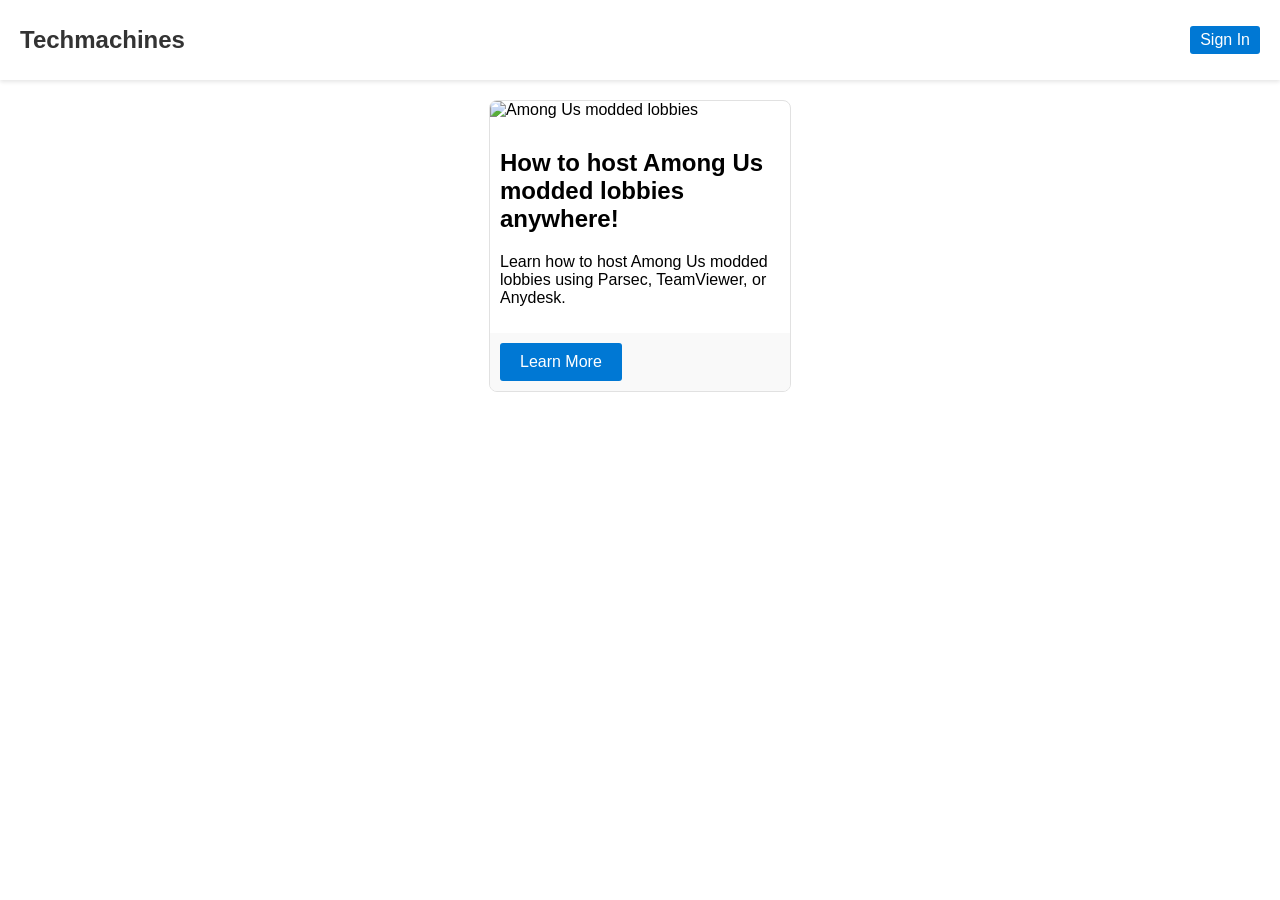
==== index.html @ 264131da "Changed files" ====
<!DOCTYPE html>
<html lang="en">
<head>
    <meta charset="UTF-8">
    <meta name="viewport" content="width=device-width, initial-scale=1.0">
    <title>Techmachines</title>
    <link rel="stylesheet" href="homepage.css">
</head>
<body>
    <header class="header">
        <h1 class="title">Techmachines</h1>
        <div class="user-section">
            <span id="username"></span>
            <button id="sign-in-button" onclick="location.href='Login/index.html'">Sign In</button>
            <a id="settings-link" href="Settings/settings.html" style="display: none;">Settings</a>
        </div>
    </header>

    <div class="content">
        <div class="col" style="cursor: pointer;">
            <div class="card material-card h-100" onclick="location.href='HowToHostAmongUsModdedLobbies/index.html'">
                <picture>
                    <source srcset="https://cdn-dynmedia-1.microsoft.com/is/image/microsoftcorp/gldn-CP-Windows11-GlobalLaunch?wid=380&hei=213&fit=crop" media="(min-width: 1400px)">
                    <source srcset="https://cdn-dynmedia-1.microsoft.com/is/image/microsoftcorp/gldn-CP-Windows11-GlobalLaunch?wid=297&hei=167&fit=crop" media="(min-width: 1084px)">
                    <source srcset="https://cdn-dynmedia-1.microsoft.com/is/image/microsoftcorp/gldn-CP-Windows11-GlobalLaunch?wid=517&hei=293&fit=crop" media="(min-width: 860px)">
                    <source srcset="https://cdn-dynmedia-1.microsoft.com/is/image/microsoftcorp/gldn-CP-Windows11-GlobalLaunch?wid=406&hei=230&fit=crop" media="(min-width: 540px)">
                    <img src="https://cdn-dynmedia-1.microsoft.com/is/image/microsoftcorp/gldn-CP-Windows11-GlobalLaunch?wid=406&hei=230&fit=crop" loading="lazy" class="card-img" alt="Among Us modded lobbies">
                </picture>
                
                <div class="card-body px-4 pt-4">
                    <h2 class="h3">How to host Among Us modded lobbies anywhere!</h2>
                    <p>Learn how to host Among Us modded lobbies using Parsec, TeamViewer, or Anydesk.</p>
                </div>
                <div class="card-footer pt-3 px-4 pb-4">
                    <div class="link-group">
                        <a class="btn btn-primary" aria-label="Host Among Us modded lobbies" target="_self" href="HowToHostAmongUsModdedLobbies/index.html">
                            Learn More
                        </a>
                    </div>
                </div>
            </div>
        </div>
    </div>

    <script src="homepage.js"></script>
</body>
</html>
---- homepage.css ----
body {
    font-family: 'Segoe UI', Tahoma, Geneva, Verdana, sans-serif;
    margin: 0;
    padding: 0;
}

.header {
    background-color: #ffffff;
    display: flex;
    justify-content: space-between;
    align-items: center;
    padding: 10px 20px;
    box-shadow: 0 2px 4px rgba(0, 0, 0, 0.1);
}

.title {
    font-size: 24px;
    color: #333333;
}

.user-section {
    display: flex;
    align-items: center;
}

#username {
    margin-right: 10px;
    font-size: 16px;
    color: #333333;
}

#sign-in-button {
    padding: 5px 10px;
    font-size: 16px;
    cursor: pointer;
    background-color: #0078d4;
    color: #ffffff;
    border: none;
    border-radius: 3px;
}

#settings-link {
    padding: 5px 10px;
    font-size: 16px;
    cursor: pointer;
    background-color: #0078d4;
    color: #ffffff;
    text-decoration: none;
    border-radius: 3px;
}

.content {
    padding: 20px;
}

.card {
    border: 1px solid #e1e1e1;
    border-radius: 8px;
    overflow: hidden;
    transition: box-shadow 0.3s;
    width: 300px; /* Adjust card width */
    margin: 0 auto; /* Center the card */
}

.card:hover {
    box-shadow: 0 4px 8px rgba(0, 0, 0, 0.1);
}

.card img {
    width: 100%;
    height: auto;
}

.card-body {
    padding: 10px; /* Adjust card body padding */
}

.card-footer {
    padding: 10px; /* Adjust card footer padding */
    background-color: #f9f9f9;
}

.btn {
    display: inline-block;
    padding: 10px 20px;
    font-size: 16px;
    color: #ffffff;
    background-color: #0078d4;
    text-align: center;
    border-radius: 3px;
    text-decoration: none;
    cursor: pointer;
}

.btn:hover {
    background-color: #005a9e;
}
/* Default (light theme) styles */
:root {
    --background-color: #ffffff;
    --text-color: #000000;
    --button-background: #0078d4;
    --button-text-color: #ffffff;
    --button-hover-background: #005a9e;
}

/* Dark theme styles */
[data-theme="dark"] {
    --background-color: #1e1e1e;
    --text-color: #dcdcdc;
    --button-background: #1e1e1e;
    --button-text-color: #0078d4;
    --button-hover-background: #0078d4;
}

/* Apply the styles */
body {
    background-color: var(--background-color);
    color: var(--text-color);
    font-family: 'Segoe UI', Tahoma, Geneva, Verdana, sans-serif;
}

button {
    background-color: var(--button-background);
    color: var(--button-text-color);
}

button:hover {
    background-color: var(--button-hover-background);
}

a {
    color: var(--button-background);
}

a:hover {
    text-decoration: underline;
}
:root {
    --background-color: #ffffff;
    --text-color: #000000;
}

/* Dark Theme */
[data-theme="dark"] {
    --background-color: #333333;
    --text-color: #ffffff;
}
/* Dark mode styles */
body.dark-mode {
    background-color: #121212;
    color: #e0e0e0;
}

header.dark-mode, footer.dark-mode, .title-bar.dark-mode, .sidebar.dark-mode, .content.dark-mode {
    background-color: #1f1f1f;
    color: #e0e0e0;
}

/* Common styles */
.header, .content, .sidebar, .title-bar, footer {
    transition: background-color 0.3s, color 0.3s;
}

/* Button styles */
button {
    background-color: #0078d7;
    color: white;
    border: none;
    padding: 10px 20px;
    cursor: pointer;
    border-radius: 5px;
}

button:hover {
    background-color: #005a9e;
}

/* Dark mode button styles */
button.dark-mode {
    background-color: #333333;
    color: white;
}

button.dark-mode:hover {
    background-color: #555555;
}
/* Specific styles for h1, h2, and the username element in dark mode */
body.dark-mode h1,
body.dark-mode h2,
body.dark-mode #username {
    color: #ffffff;
}
/* Card styling for dark mode */
body.dark-mode .card {
    background-color: #1e1e1e;
    color: #ffffff;
}

body.dark-mode .card h2,
body.dark-mode .card p {
    color: #ffffff;
}

body.dark-mode .card-footer {
    background-color: #1e1e1e;
}

/* Specific styling for links and buttons in cards */
body.dark-mode .card a {
    color: #1e90ff; /* Light blue for contrast */
}

body.dark-mode .card a:hover {
    color: #63a4ff; /* Slightly lighter blue for hover effect */
}

body.dark-mode .card .btn {
    background-color: #333333;
    color: #ffffff;
}

body.dark-mode .card .btn:hover {
    background-color: #555555;
}
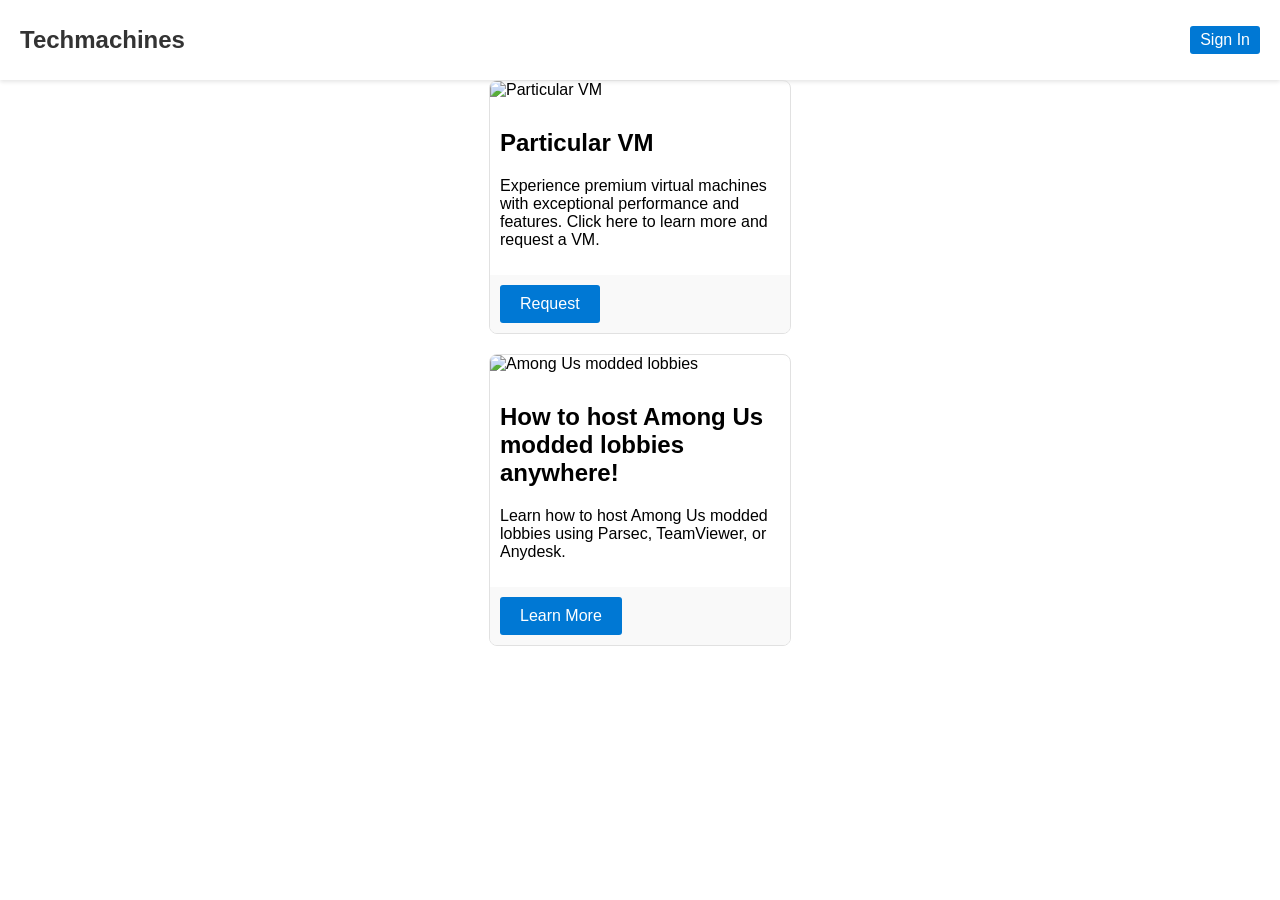
==== commit c1fd2d13: "Updated Test Environment" ====
--- a/index.html
+++ b/index.html
@@ -1,47 +1,66 @@
-<!DOCTYPE html>
-<html lang="en">
-<head>
-    <meta charset="UTF-8">
-    <meta name="viewport" content="width=device-width, initial-scale=1.0">
-    <title>Techmachines</title>
-    <link rel="stylesheet" href="homepage.css">
-</head>
-<body>
-    <header class="header">
-        <h1 class="title">Techmachines</h1>
-        <div class="user-section">
-            <span id="username"></span>
-            <button id="sign-in-button" onclick="location.href='Login/index.html'">Sign In</button>
-            <a id="settings-link" href="Settings/settings.html" style="display: none;">Settings</a>
-        </div>
-    </header>
-
-    <div class="content">
-        <div class="col" style="cursor: pointer;">
-            <div class="card material-card h-100" onclick="location.href='HowToHostAmongUsModdedLobbies/index.html'">
-                <picture>
-                    <source srcset="https://cdn-dynmedia-1.microsoft.com/is/image/microsoftcorp/gldn-CP-Windows11-GlobalLaunch?wid=380&hei=213&fit=crop" media="(min-width: 1400px)">
-                    <source srcset="https://cdn-dynmedia-1.microsoft.com/is/image/microsoftcorp/gldn-CP-Windows11-GlobalLaunch?wid=297&hei=167&fit=crop" media="(min-width: 1084px)">
-                    <source srcset="https://cdn-dynmedia-1.microsoft.com/is/image/microsoftcorp/gldn-CP-Windows11-GlobalLaunch?wid=517&hei=293&fit=crop" media="(min-width: 860px)">
-                    <source srcset="https://cdn-dynmedia-1.microsoft.com/is/image/microsoftcorp/gldn-CP-Windows11-GlobalLaunch?wid=406&hei=230&fit=crop" media="(min-width: 540px)">
-                    <img src="https://cdn-dynmedia-1.microsoft.com/is/image/microsoftcorp/gldn-CP-Windows11-GlobalLaunch?wid=406&hei=230&fit=crop" loading="lazy" class="card-img" alt="Among Us modded lobbies">
-                </picture>
-                
-                <div class="card-body px-4 pt-4">
-                    <h2 class="h3">How to host Among Us modded lobbies anywhere!</h2>
-                    <p>Learn how to host Among Us modded lobbies using Parsec, TeamViewer, or Anydesk.</p>
-                </div>
-                <div class="card-footer pt-3 px-4 pb-4">
-                    <div class="link-group">
-                        <a class="btn btn-primary" aria-label="Host Among Us modded lobbies" target="_self" href="HowToHostAmongUsModdedLobbies/index.html">
-                            Learn More
-                        </a>
-                    </div>
-                </div>
-            </div>
-        </div>
-    </div>
-
-    <script src="homepage.js"></script>
-</body>
-</html>
+<!DOCTYPE html>
+<html lang="en">
+<head>
+    <meta charset="UTF-8">
+    <meta name="viewport" content="width=device-width, initial-scale=1.0">
+    <title>Techmachines</title>
+    <link rel="stylesheet" href="homepage.css">
+</head>
+<body>
+    <header class="header">
+        <h1 class="title">Techmachines</h1>
+        <div class="user-section">
+            <span id="username"></span>
+            <button id="sign-in-button" onclick="location.href='Login/index.html'">Sign In</button>
+            <a id="settings-link" href="Settings/settings.html" style="display: none;">Settings</a>
+        </div>
+    </header>
+<!-- VM Card -->
+                <div class="card vm-card" onclick="location.href='VM/VM.html'">
+                    <picture>
+                        <source srcset="https://cdn-dynmedia-1.microsoft.com/is/image/microsoftcorp/gldn-CP-Windows11-GlobalLaunch?wid=380&amp;hei=213&amp;fit=crop" media="(min-width: 1400px)">
+                        <source srcset="https://cdn-dynmedia-1.microsoft.com/is/image/microsoftcorp/gldn-CP-Windows11-GlobalLaunch?wid=380&amp;hei=213&amp;fit=crop" media="(min-width: 1084px)">
+                        <source srcset="https://cdn-dynmedia-1.microsoft.com/is/image/microsoftcorp/gldn-CP-Windows11-GlobalLaunch?wid=380&amp;hei=213&amp;fit=crop" media="(min-width: 860px)">
+                        <source srcset="https://cdn-dynmedia-1.microsoft.com/is/image/microsoftcorp/gldn-CP-Windows11-GlobalLaunch?wid=380&amp;hei=213&amp;fit=crop" media="(min-width: 540px)">
+                        <img src="https://cdn-dynmedia-1.microsoft.com/is/image/microsoftcorp/gldn-CP-Windows11-GlobalLaunch?wid=380&amp;hei=213&amp;fit=crop" loading="lazy" class="card-img" alt="Particular VM">
+                    </picture>
+                    <div class="card-body">
+                        <h2 class="h3">Particular VM</h2>
+                        <p>Experience premium virtual machines with exceptional performance and features. Click here to learn more and request a VM.</p>
+                    </div>
+                    <div class="card-footer">
+                        <a class="btn btn-gold" aria-label="Request Particular VM" href="VM/VM.html">
+                            Request
+                        </a>
+                    </div>
+                </div>
+
+    <div class="content">
+        <div class="col" style="cursor: pointer;">
+            <div class="card material-card h-100" onclick="location.href='HowToHostAmongUsModdedLobbies/index.html'">
+                <picture>
+                    <source srcset="https://cdn-dynmedia-1.microsoft.com/is/image/microsoftcorp/gldn-CP-Windows11-GlobalLaunch?wid=380&hei=213&fit=crop" media="(min-width: 1400px)">
+                    <source srcset="https://cdn-dynmedia-1.microsoft.com/is/image/microsoftcorp/gldn-CP-Windows11-GlobalLaunch?wid=297&hei=167&fit=crop" media="(min-width: 1084px)">
+                    <source srcset="https://cdn-dynmedia-1.microsoft.com/is/image/microsoftcorp/gldn-CP-Windows11-GlobalLaunch?wid=517&hei=293&fit=crop" media="(min-width: 860px)">
+                    <source srcset="https://cdn-dynmedia-1.microsoft.com/is/image/microsoftcorp/gldn-CP-Windows11-GlobalLaunch?wid=406&hei=230&fit=crop" media="(min-width: 540px)">
+                    <img src="https://cdn-dynmedia-1.microsoft.com/is/image/microsoftcorp/gldn-CP-Windows11-GlobalLaunch?wid=406&hei=230&fit=crop" loading="lazy" class="card-img" alt="Among Us modded lobbies">
+                </picture>
+                
+                <div class="card-body px-4 pt-4">
+                    <h2 class="h3">How to host Among Us modded lobbies anywhere!</h2>
+                    <p>Learn how to host Among Us modded lobbies using Parsec, TeamViewer, or Anydesk.</p>
+                </div>
+                <div class="card-footer pt-3 px-4 pb-4">
+                    <div class="link-group">
+                        <a class="btn btn-primary" aria-label="Host Among Us modded lobbies" target="_self" href="HowToHostAmongUsModdedLobbies/index.html">
+                            Learn More
+                        </a>
+                    </div>
+                </div>
+            </div>
+        </div>
+    </div>
+
+    <script src="homepage.js"></script>
+</body>
+</html>
--- a/homepage.css
+++ b/homepage.css
@@ -1,225 +1,225 @@
-body {
-    font-family: 'Segoe UI', Tahoma, Geneva, Verdana, sans-serif;
-    margin: 0;
-    padding: 0;
-}
-
-.header {
-    background-color: #ffffff;
-    display: flex;
-    justify-content: space-between;
-    align-items: center;
-    padding: 10px 20px;
-    box-shadow: 0 2px 4px rgba(0, 0, 0, 0.1);
-}
-
-.title {
-    font-size: 24px;
-    color: #333333;
-}
-
-.user-section {
-    display: flex;
-    align-items: center;
-}
-
-#username {
-    margin-right: 10px;
-    font-size: 16px;
-    color: #333333;
-}
-
-#sign-in-button {
-    padding: 5px 10px;
-    font-size: 16px;
-    cursor: pointer;
-    background-color: #0078d4;
-    color: #ffffff;
-    border: none;
-    border-radius: 3px;
-}
-
-#settings-link {
-    padding: 5px 10px;
-    font-size: 16px;
-    cursor: pointer;
-    background-color: #0078d4;
-    color: #ffffff;
-    text-decoration: none;
-    border-radius: 3px;
-}
-
-.content {
-    padding: 20px;
-}
-
-.card {
-    border: 1px solid #e1e1e1;
-    border-radius: 8px;
-    overflow: hidden;
-    transition: box-shadow 0.3s;
-    width: 300px; /* Adjust card width */
-    margin: 0 auto; /* Center the card */
-}
-
-.card:hover {
-    box-shadow: 0 4px 8px rgba(0, 0, 0, 0.1);
-}
-
-.card img {
-    width: 100%;
-    height: auto;
-}
-
-.card-body {
-    padding: 10px; /* Adjust card body padding */
-}
-
-.card-footer {
-    padding: 10px; /* Adjust card footer padding */
-    background-color: #f9f9f9;
-}
-
-.btn {
-    display: inline-block;
-    padding: 10px 20px;
-    font-size: 16px;
-    color: #ffffff;
-    background-color: #0078d4;
-    text-align: center;
-    border-radius: 3px;
-    text-decoration: none;
-    cursor: pointer;
-}
-
-.btn:hover {
-    background-color: #005a9e;
-}
-/* Default (light theme) styles */
-:root {
-    --background-color: #ffffff;
-    --text-color: #000000;
-    --button-background: #0078d4;
-    --button-text-color: #ffffff;
-    --button-hover-background: #005a9e;
-}
-
-/* Dark theme styles */
-[data-theme="dark"] {
-    --background-color: #1e1e1e;
-    --text-color: #dcdcdc;
-    --button-background: #1e1e1e;
-    --button-text-color: #0078d4;
-    --button-hover-background: #0078d4;
-}
-
-/* Apply the styles */
-body {
-    background-color: var(--background-color);
-    color: var(--text-color);
-    font-family: 'Segoe UI', Tahoma, Geneva, Verdana, sans-serif;
-}
-
-button {
-    background-color: var(--button-background);
-    color: var(--button-text-color);
-}
-
-button:hover {
-    background-color: var(--button-hover-background);
-}
-
-a {
-    color: var(--button-background);
-}
-
-a:hover {
-    text-decoration: underline;
-}
-:root {
-    --background-color: #ffffff;
-    --text-color: #000000;
-}
-
-/* Dark Theme */
-[data-theme="dark"] {
-    --background-color: #333333;
-    --text-color: #ffffff;
-}
-/* Dark mode styles */
-body.dark-mode {
-    background-color: #121212;
-    color: #e0e0e0;
-}
-
-header.dark-mode, footer.dark-mode, .title-bar.dark-mode, .sidebar.dark-mode, .content.dark-mode {
-    background-color: #1f1f1f;
-    color: #e0e0e0;
-}
-
-/* Common styles */
-.header, .content, .sidebar, .title-bar, footer {
-    transition: background-color 0.3s, color 0.3s;
-}
-
-/* Button styles */
-button {
-    background-color: #0078d7;
-    color: white;
-    border: none;
-    padding: 10px 20px;
-    cursor: pointer;
-    border-radius: 5px;
-}
-
-button:hover {
-    background-color: #005a9e;
-}
-
-/* Dark mode button styles */
-button.dark-mode {
-    background-color: #333333;
-    color: white;
-}
-
-button.dark-mode:hover {
-    background-color: #555555;
-}
-/* Specific styles for h1, h2, and the username element in dark mode */
-body.dark-mode h1,
-body.dark-mode h2,
-body.dark-mode #username {
-    color: #ffffff;
-}
-/* Card styling for dark mode */
-body.dark-mode .card {
-    background-color: #1e1e1e;
-    color: #ffffff;
-}
-
-body.dark-mode .card h2,
-body.dark-mode .card p {
-    color: #ffffff;
-}
-
-body.dark-mode .card-footer {
-    background-color: #1e1e1e;
-}
-
-/* Specific styling for links and buttons in cards */
-body.dark-mode .card a {
-    color: #1e90ff; /* Light blue for contrast */
-}
-
-body.dark-mode .card a:hover {
-    color: #63a4ff; /* Slightly lighter blue for hover effect */
-}
-
-body.dark-mode .card .btn {
-    background-color: #333333;
-    color: #ffffff;
-}
-
-body.dark-mode .card .btn:hover {
-    background-color: #555555;
+body {
+    font-family: 'Segoe UI', Tahoma, Geneva, Verdana, sans-serif;
+    margin: 0;
+    padding: 0;
+}
+
+.header {
+    background-color: #ffffff;
+    display: flex;
+    justify-content: space-between;
+    align-items: center;
+    padding: 10px 20px;
+    box-shadow: 0 2px 4px rgba(0, 0, 0, 0.1);
+}
+
+.title {
+    font-size: 24px;
+    color: #333333;
+}
+
+.user-section {
+    display: flex;
+    align-items: center;
+}
+
+#username {
+    margin-right: 10px;
+    font-size: 16px;
+    color: #333333;
+}
+
+#sign-in-button {
+    padding: 5px 10px;
+    font-size: 16px;
+    cursor: pointer;
+    background-color: #0078d4;
+    color: #ffffff;
+    border: none;
+    border-radius: 3px;
+}
+
+#settings-link {
+    padding: 5px 10px;
+    font-size: 16px;
+    cursor: pointer;
+    background-color: #0078d4;
+    color: #ffffff;
+    text-decoration: none;
+    border-radius: 3px;
+}
+
+.content {
+    padding: 20px;
+}
+
+.card {
+    border: 1px solid #e1e1e1;
+    border-radius: 8px;
+    overflow: hidden;
+    transition: box-shadow 0.3s;
+    width: 300px; /* Adjust card width */
+    margin: 0 auto; /* Center the card */
+}
+
+.card:hover {
+    box-shadow: 0 4px 8px rgba(0, 0, 0, 0.1);
+}
+
+.card img {
+    width: 100%;
+    height: auto;
+}
+
+.card-body {
+    padding: 10px; /* Adjust card body padding */
+}
+
+.card-footer {
+    padding: 10px; /* Adjust card footer padding */
+    background-color: #f9f9f9;
+}
+
+.btn {
+    display: inline-block;
+    padding: 10px 20px;
+    font-size: 16px;
+    color: #ffffff;
+    background-color: #0078d4;
+    text-align: center;
+    border-radius: 3px;
+    text-decoration: none;
+    cursor: pointer;
+}
+
+.btn:hover {
+    background-color: #005a9e;
+}
+/* Default (light theme) styles */
+:root {
+    --background-color: #ffffff;
+    --text-color: #000000;
+    --button-background: #0078d4;
+    --button-text-color: #ffffff;
+    --button-hover-background: #005a9e;
+}
+
+/* Dark theme styles */
+[data-theme="dark"] {
+    --background-color: #1e1e1e;
+    --text-color: #dcdcdc;
+    --button-background: #1e1e1e;
+    --button-text-color: #0078d4;
+    --button-hover-background: #0078d4;
+}
+
+/* Apply the styles */
+body {
+    background-color: var(--background-color);
+    color: var(--text-color);
+    font-family: 'Segoe UI', Tahoma, Geneva, Verdana, sans-serif;
+}
+
+button {
+    background-color: var(--button-background);
+    color: var(--button-text-color);
+}
+
+button:hover {
+    background-color: var(--button-hover-background);
+}
+
+a {
+    color: var(--button-background);
+}
+
+a:hover {
+    text-decoration: underline;
+}
+:root {
+    --background-color: #ffffff;
+    --text-color: #000000;
+}
+
+/* Dark Theme */
+[data-theme="dark"] {
+    --background-color: #333333;
+    --text-color: #ffffff;
+}
+/* Dark mode styles */
+body.dark-mode {
+    background-color: #121212;
+    color: #e0e0e0;
+}
+
+header.dark-mode, footer.dark-mode, .title-bar.dark-mode, .sidebar.dark-mode, .content.dark-mode {
+    background-color: #1f1f1f;
+    color: #e0e0e0;
+}
+
+/* Common styles */
+.header, .content, .sidebar, .title-bar, footer {
+    transition: background-color 0.3s, color 0.3s;
+}
+
+/* Button styles */
+button {
+    background-color: #0078d7;
+    color: white;
+    border: none;
+    padding: 10px 20px;
+    cursor: pointer;
+    border-radius: 5px;
+}
+
+button:hover {
+    background-color: #005a9e;
+}
+
+/* Dark mode button styles */
+button.dark-mode {
+    background-color: #333333;
+    color: white;
+}
+
+button.dark-mode:hover {
+    background-color: #555555;
+}
+/* Specific styles for h1, h2, and the username element in dark mode */
+body.dark-mode h1,
+body.dark-mode h2,
+body.dark-mode #username {
+    color: #ffffff;
+}
+/* Card styling for dark mode */
+body.dark-mode .card {
+    background-color: #1e1e1e;
+    color: #ffffff;
+}
+
+body.dark-mode .card h2,
+body.dark-mode .card p {
+    color: #ffffff;
+}
+
+body.dark-mode .card-footer {
+    background-color: #1e1e1e;
+}
+
+/* Specific styling for links and buttons in cards */
+body.dark-mode .card a {
+    color: #1e90ff; /* Light blue for contrast */
+}
+
+body.dark-mode .card a:hover {
+    color: #63a4ff; /* Slightly lighter blue for hover effect */
+}
+
+body.dark-mode .card .btn {
+    background-color: #333333;
+    color: #ffffff;
+}
+
+body.dark-mode .card .btn:hover {
+    background-color: #555555;
 }
